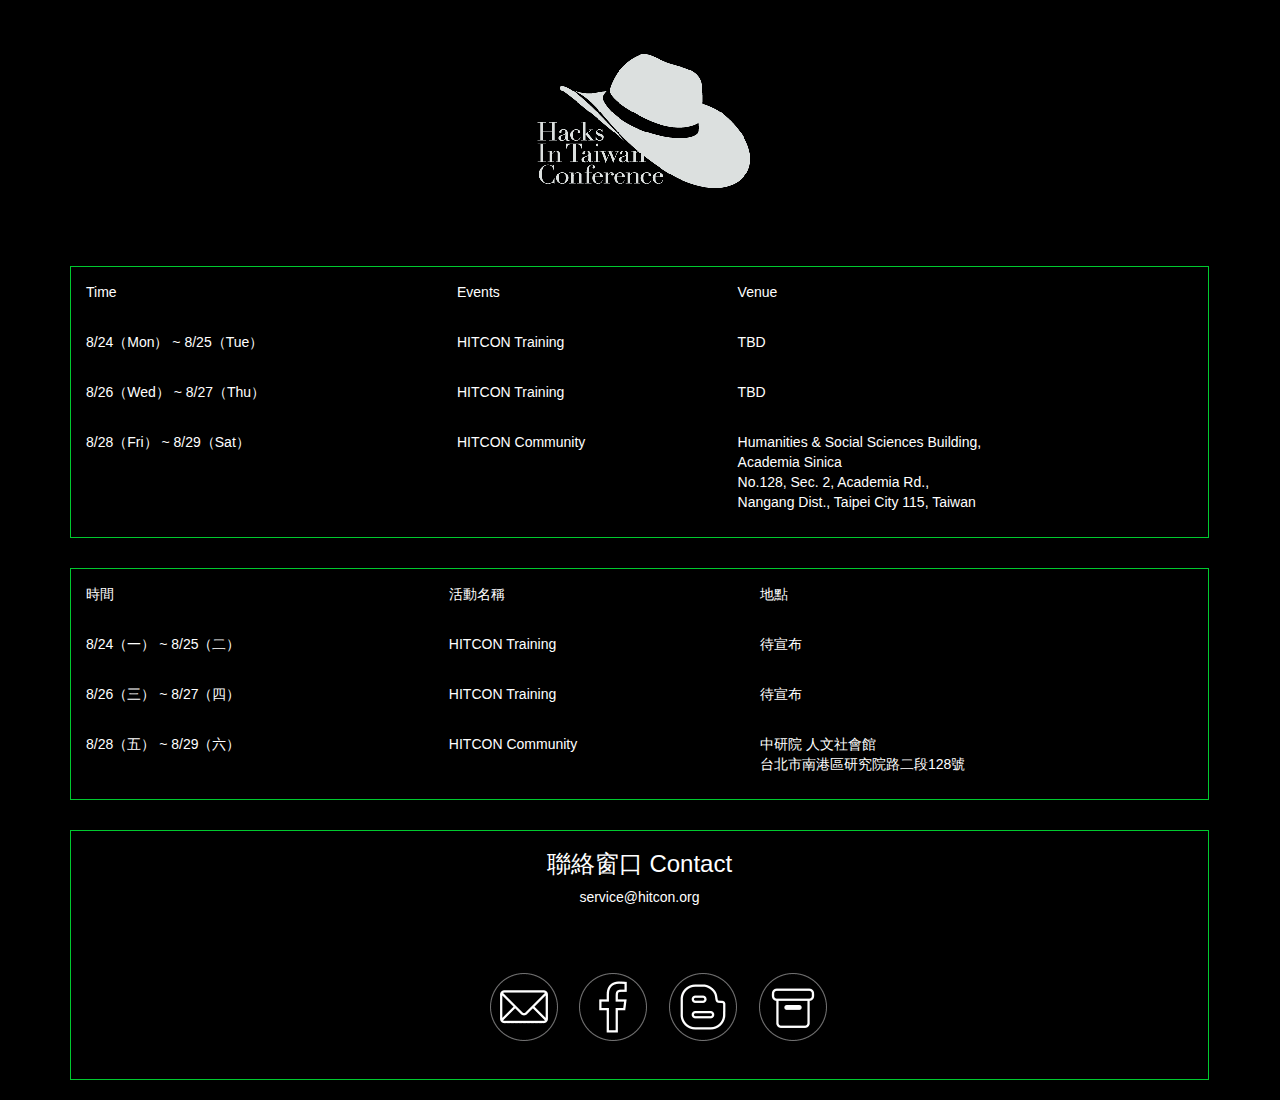
==== index.html @ 9fd3e0c8 "update html" ====
<!DOCTYPE html>
<html lang="utf-8">
  <head>
    <meta charset="utf-8">
    <meta http-equiv="X-UA-Compatible" content="IE=edge">
    <title>台灣駭客年會 HITCON 2015</title>
    <!-- Bootstrap -->
    <link href="css/bootstrap.min.css" rel="stylesheet">
    <link href="css/02_css.css" rel="stylesheet">

    <!-- HTML5 Shim and Respond.js IE8 support of HTML5 elements and media queries -->
    <!-- WARNING: Respond.js doesn't work if you view the page via file:// -->
    <!--[if lt IE 9]>
      <script src="https://oss.maxcdn.com/libs/html5shiv/3.7.0/html5shiv.js"></script>
      <script src="https://oss.maxcdn.com/libs/respond.js/1.4.2/respond.min.js"></script>
    <![endif]-->

<!--
                            ,----,                                                                               ,----,. 
        ,--,              ,/   .`|              ,----..            ,--.                                        ,'   ,' | 
      ,--.'|   ,---,    ,`   .'  : ,----..     /   /   \         ,--.'|    ,----,     ,----..        ,---,   ,'   .'   | 
   ,--,  | :,`--.' |  ;    ;     //   /   \   /   .     :    ,--,:  : |  .'   .' \   /   /   \    ,`--.' | ,----.'    .' 
,---.'|  : '|   :  :.'___,/    ,'|   :     : .   /   ;.  \,`--.'`|  ' :,----,'    | /   .     :  /    /  : |    |   .'   
|   | : _' |:   |  '|    :     | .   |  ;. /.   ;   /  ` ;|   :  :  | ||    :  .  ;.   /   ;.  \:    |.' ' :    :  |--,  
:   : |.'  ||   :  |;    |.';  ; .   ; /--` ;   |  ; \ ; |:   |   \ | :;    |.'  /.   ;   /  ` ;`----':  | :    |  ;.' \ 
|   ' '  ; :'   '  ;`----'  |  | ;   | ;    |   :  | ; | '|   : '  '; |`----'/  ; ;   |  ; \ ; |   '   ' ; |    |      | 
'   |  .'. ||   |  |    '   :  ; |   : |    .   |  ' ' ' :'   ' ;.    ;  /  ;  /  |   :  | ; | '   |   | | `----'.'\   ; 
|   | :  | ''   :  ;    |   |  ' .   | '___ '   ;  \; /  ||   | | \   | ;  /  /-, .   |  ' ' ' :   '   : ;   __  \  .  | 
'   : |  : ;|   |  '    '   :  | '   ; : .'| \   \  ',  / '   : |  ; .'/  /  /.`| '   ;  \; /  |   |   | ' /   /\/  /  : 
|   | '  ,/ '   :  |    ;   |.'  '   | '/  :  ;   :    /  |   | '`--'./__;      :  \   \  ',  /    '   : |/ ,,/  ',-   . 
;   : ;--'  ;   |.'     '---'    |   :    /    \   \ .'   '   : |    |   :    .'    ;   :    /     ;   |.'\ ''\       ;  
|   ,/      '---'                 \   \ .'      `---`     ;   |.'    ;   | .'        \   \ .'      '---'   \   \    .'   
'---'                              `---`                  '---'      `---'            `---`                 `--`-,-'     
                                                                                                                         
-->

<style>
  .icon-list li a {
  padding: 26px 35px;
  text-align: center;
  background: url("img/icon-list.gif") top center no-repeat;

 }

</style>

  </head>
  <body>
    <div class="container">
      <div style="hight:250px" class="logoheader" align="center">
        <img src="img/hitcon-logo.png" style="margin: 8px"/>
      </div>
      <div id="css-table" class="css-table">
        <div class="thead">
          <div class="tr" style="font-color">
            <div class="th">Time</div>
            <div class="th">Events</div>
            <div class="th">Venue</div>
          </div>
        </div>
        <div class="tbody">
          <div class="tr">
            <div class="td">8/24（Mon） ~  8/25（Tue）</div>
            <div class="td">HITCON Training</div>
            <div class="td">TBD</div>
          </div>
          <div class="tr">
            <div class="td">8/26（Wed） ~  8/27（Thu）</div>
            <div class="td">HITCON Training</div>
            <div class="td">TBD</div>
          </div>
          <div class="tr">
            <div class="td">8/28（Fri） ~  8/29（Sat）</div>
            <div class="td">HITCON Community</div>
            <div class="td">
              <p>Humanities & Social Sciences Building,<br>Academia Sinica<br>No.128, Sec. 2, Academia Rd.,<br>  Nangang Dist., Taipei City 115, Taiwan</p>
              
            </div>
          </div>
        </div>
      </div>

      <div style="height: 10px">
      </div>

      <div id="css-table" class="css-table">
        <div class="thead">
          <div class="tr" style="font-color">
            <div class="th">時間</div>
            <div class="th">活動名稱</div>
            <div class="th">地點</div>
          </div>
        </div>
        <div class="tbody">
          <div class="tr">
            <div class="td">8/24（一） ~  8/25（二）</div>
            <div class="td">HITCON Training</div>
            <div class="td">待宣布</div>
          </div>
          <div class="tr">
            <div class="td">8/26（三） ~  8/27（四）</div>
            <div class="td">HITCON Training</div>
            <div class="td">待宣布</div>
          </div>
          <div class="tr">
            <div class="td">8/28（五） ~  8/29（六）</div>
            <div class="td">HITCON Community</div>
            <div class="td">
              <p>中研院 人文社會館<br/>台北市南港區研究院路二段128號</p>
            </div>
          </div>
        </div>
      </div>

      <div style="height: 10px">
      </div>

      <div class="css-table contactblock">
        <h3>聯絡窗口 Contact</h3>
        <p>service@hitcon.org</p>
        <ul class="icon-list">
          <li><a href="emailto:service@hitcon.org" id="list-email"></a></li> 
          <li><a href="http://fb.cojm/HITCON" target="_blank" id="list-fb"></a></li>
          <li><a href="http://blog.hitcon.org/" target="_blank" id="list-blog"></a></li>
          <li><a href="#" id="list-archive"></a></li>
        </ul>
      </div>

    <!-- jQuery (necessary for Bootstrap's JavaScript plugins) -->
    <script src="https://ajax.googleapis.com/ajax/libs/jquery/1.11.0/jquery.min.js"></script>
    <!-- Include all compiled plugins (below), or include individual files as needed -->
    <script src="js/bootstrap.min.js"></script>
  </body>
</html>
---- css/02_css.css ----
/* 這是自訂顏色、寬度等等地方的檔案 */

html, body {
    height:100%;
    background-color: #000000;
}

.container {
  background-color: #000000;
  min-height: 100%;
}

h2 {
  font-size: 13pt;
  font-weight: bold;
  line-height: 13px;
}

.css-table {
  width: 99.9%;
  border-collapse: collapse;
  margin-bottom: 20px;
  display: table;
  border: 1px solid #00c92f;
  color: #ffffff;
}
 
 .css-table .thead{
  display:table-header-group;
 }

 .css-table .tbody{
  display:table-row-group;
 }

 .css-table .tr{
  display:table-row;
 }

 .css-table .th,
 .css-table .td{
  display:table-cell;
  padding: 15px;
 }

 .contactblock {
  text-align: center;
  height: 250px;
 }

 .icon-list {
  list-style: none;
  text-align: center;
  clear: both;
  display: block;
  margin-top: 90px;
 }

.icon-list li {
  display: inline;
  margin: 10px;
 }

.icon-list li a span{
  position: relative;
  top: 50px;
  left: 0;
 }


#list-fb{
  background-position: 0 -68px;
}

#list-blog{
  background-position: 0 -136px;
}

#list-archive{
  background-position: 0 -204px;
}
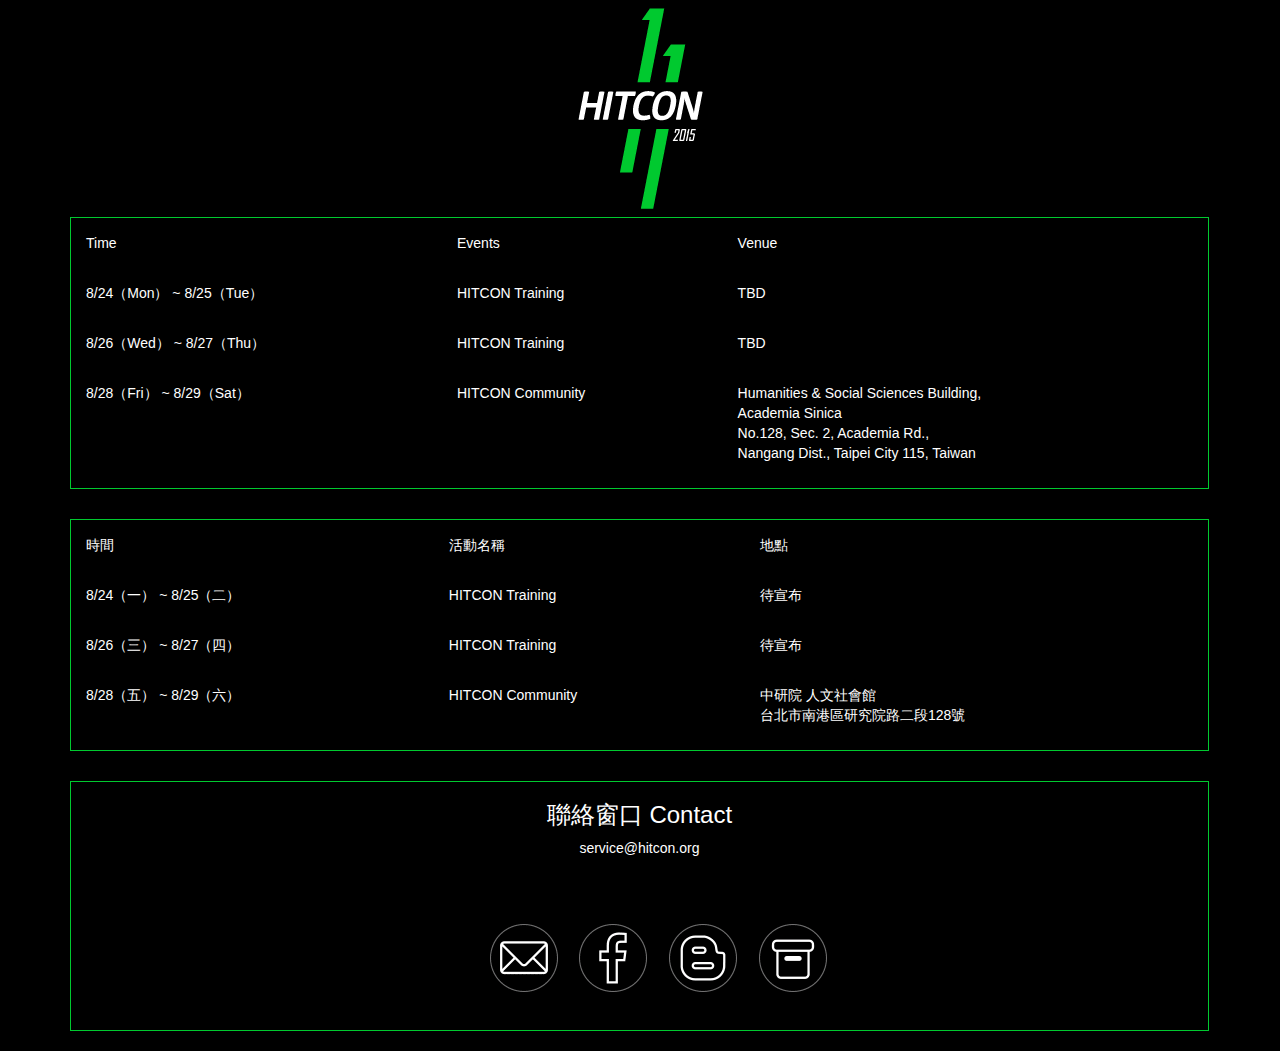
==== commit b8f5b59d: "logo replace" ====
--- a/index.html
+++ b/index.html
@@ -48,7 +48,7 @@
   <body>
     <div class="container">
       <div style="hight:250px" class="logoheader" align="center">
-        <img src="img/hitcon-logo.png" style="margin: 8px"/>
+        <img src="img/HITCON11.png" style="margin: 8px"/>
       </div>
       <div id="css-table" class="css-table">
         <div class="thead">
@@ -119,16 +119,16 @@
         <h3>聯絡窗口 Contact</h3>
         <p>service@hitcon.org</p>
         <ul class="icon-list">
-          <li><a href="emailto:service@hitcon.org" id="list-email"></a></li> 
-          <li><a href="http://fb.cojm/HITCON" target="_blank" id="list-fb"></a></li>
+          <li><a href="mailto:service@hitcon.org" id="list-email"></a></li> 
+          <li><a href="http://fb.com/HITCON" target="_blank" id="list-fb"></a></li>
           <li><a href="http://blog.hitcon.org/" target="_blank" id="list-blog"></a></li>
-          <li><a href="#" id="list-archive"></a></li>
+          <li><a href="http://hitcon.org/2014" target="_blank" id="list-archive"></a></li>
         </ul>
       </div>
 
     <!-- jQuery (necessary for Bootstrap's JavaScript plugins) -->
-    <script src="https://ajax.googleapis.com/ajax/libs/jquery/1.11.0/jquery.min.js"></script>
+    <!-- <script src="https://ajax.googleapis.com/ajax/libs/jquery/1.11.0/jquery.min.js"></script> -->
     <!-- Include all compiled plugins (below), or include individual files as needed -->
-    <script src="js/bootstrap.min.js"></script>
+    <!-- <script src="js/bootstrap.min.js"></script> -->
   </body>
 </html>
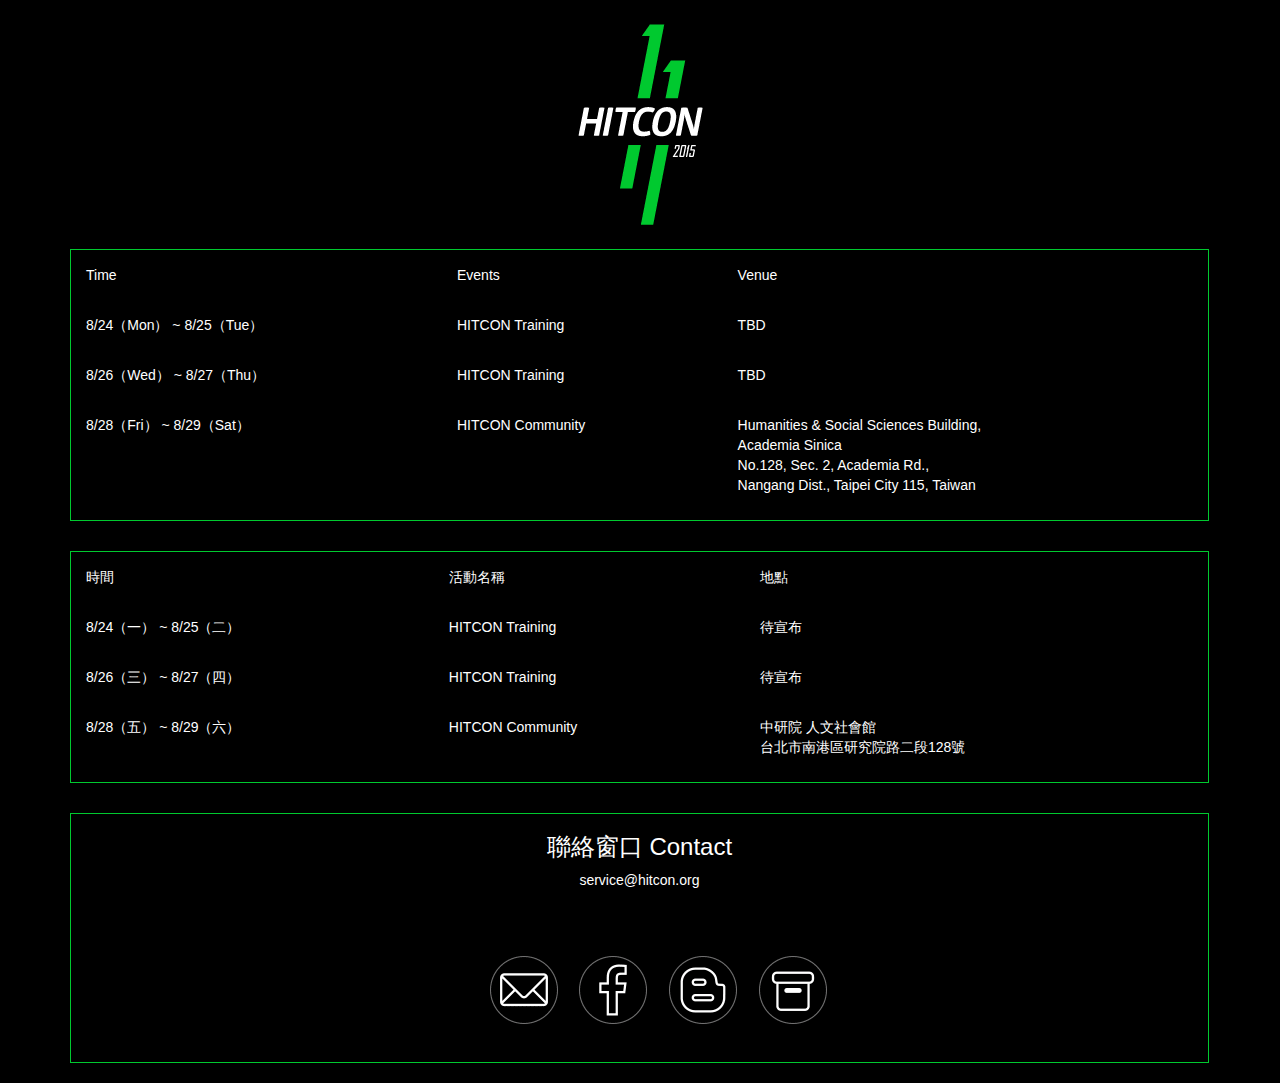
==== commit 59102d5c: "margin" ====
--- a/index.html
+++ b/index.html
@@ -48,7 +48,7 @@
   <body>
     <div class="container">
       <div style="hight:250px" class="logoheader" align="center">
-        <img src="img/HITCON11.png" style="margin: 8px"/>
+        <img src="img/HITCON11.png" style="margin: 24px"/>
       </div>
       <div id="css-table" class="css-table">
         <div class="thead">
